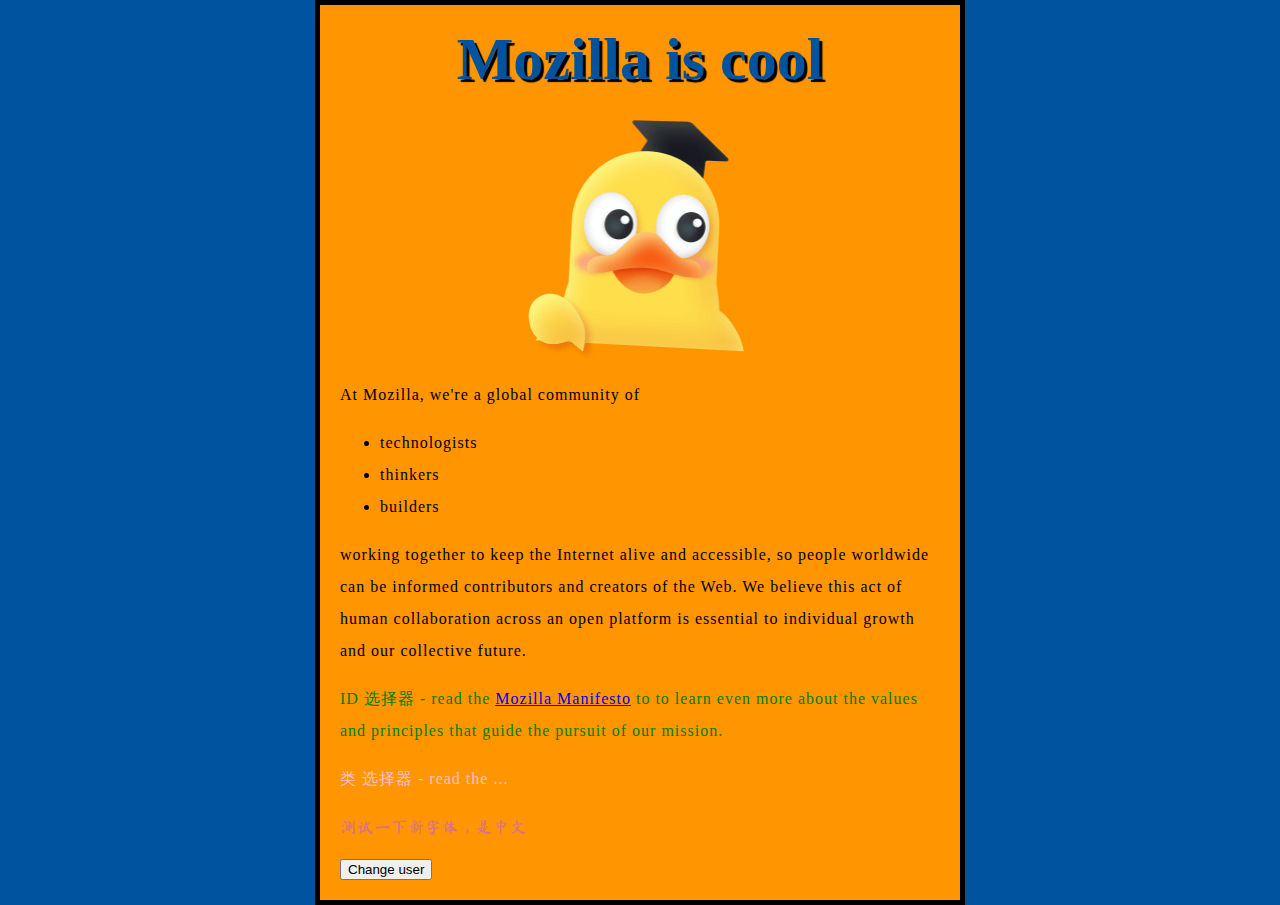
==== index.html @ 48ff8eeb "first commit" ====
<!DOCTYPE html>
<html lang="en-US">
  <head>
    <link href="styles/style.css" rel="stylesheet" />
    <meta charset="utf-8" />
    <meta name="viewport" content="width=device-width" />
    <title> my test page</title>
    <!-- 字体 -->
    <link rel="preconnect" href="https://fonts.googleapis.com">
    <link rel="preconnect" href="https://fonts.gstatic.com" crossorigin>
    <link href="https://fonts.googleapis.com/css2?family=Ma+Shan+Zheng&family=Montserrat+Underline:ital,wght@0,100..900;1,100..900&display=swap" rel="stylesheet">  
  </head>
  <body>
    <!-- 注释 -->
     <h1>Mozilla is cool</h1>
    <img src="images/homeLogo.png" alt="Logo" />
    <p>At Mozilla, we're a global community of</p>
      <ul>
        <li>technologists</li>
        <li>thinkers</li>
        <li>builders</li>
      </ul>
      <p>
        working together to keep the Internet alive and accessible, so people worldwide can be informed contributors and creators of the Web. We believe this act of human collaboration across an open platform is essential to individual growth and our collective future.
      </p>
      <!-- ID选择器 -->
      <p id="my-id2">
        ID 选择器 - read the <a href="https://www.mozilla.org/zh-CN/about/manifesto/"> Mozilla Manifesto</a> to  to learn even more about the values and principles that guide the pursuit of our mission.
      </p>
      <!-- class选择器 -->
      <p class="my-class2">
        类 选择器 - read the ...
      </p>
      <p class="ma-shan-zheng-regular">
        测试一下新字体，是中文
      </p>
      <button>Change user</button>
      <script src="scripts/main.js"></script>
  </body>

</html>
---- styles/style.css ----
/* 元素选择器，也称作标签或类型选择器； p */
h1 {
    font-size: 60px;
    text-align: center;
}

p,
li {
    font-size: 16px;
    line-height: 2;
    letter-spacing: 1px;
}

/* ID选择器；#my-id */
#my-id2 {
    color: green;
}

/* 类选择器； .my-class */
.my-class2 {
    color: pink;
}

/* 属性选择器； img[src] */
img[src] {
    color: purple;
}

/* 伪选择器 a:hover */
a:hover {
    font-size: large;
}

.ma-shan-zheng-regular {
    font-family: "Ma Shan Zheng", cursive;
    font-weight: 400;
    font-style: normal;
    color: palevioletred;
}

.my-font-custom1 {
    font-size: 20px;
    font-family: "Ma Shan Zhen", cursive;
}

html {
    background-color: #00539f;
}

body {
    width: 600px;
    margin: 0 auto;
    background-color: #ff9500;
    padding: 0 20px 20px 20px;
    border: 5px solid black;
}

h1 {
    margin: 0;
    padding: 20px 0;
    color: #00539f;
    text-shadow: 3px 3px 1px black;
}

img {
    display: block;
    margin: 0 auto;
}
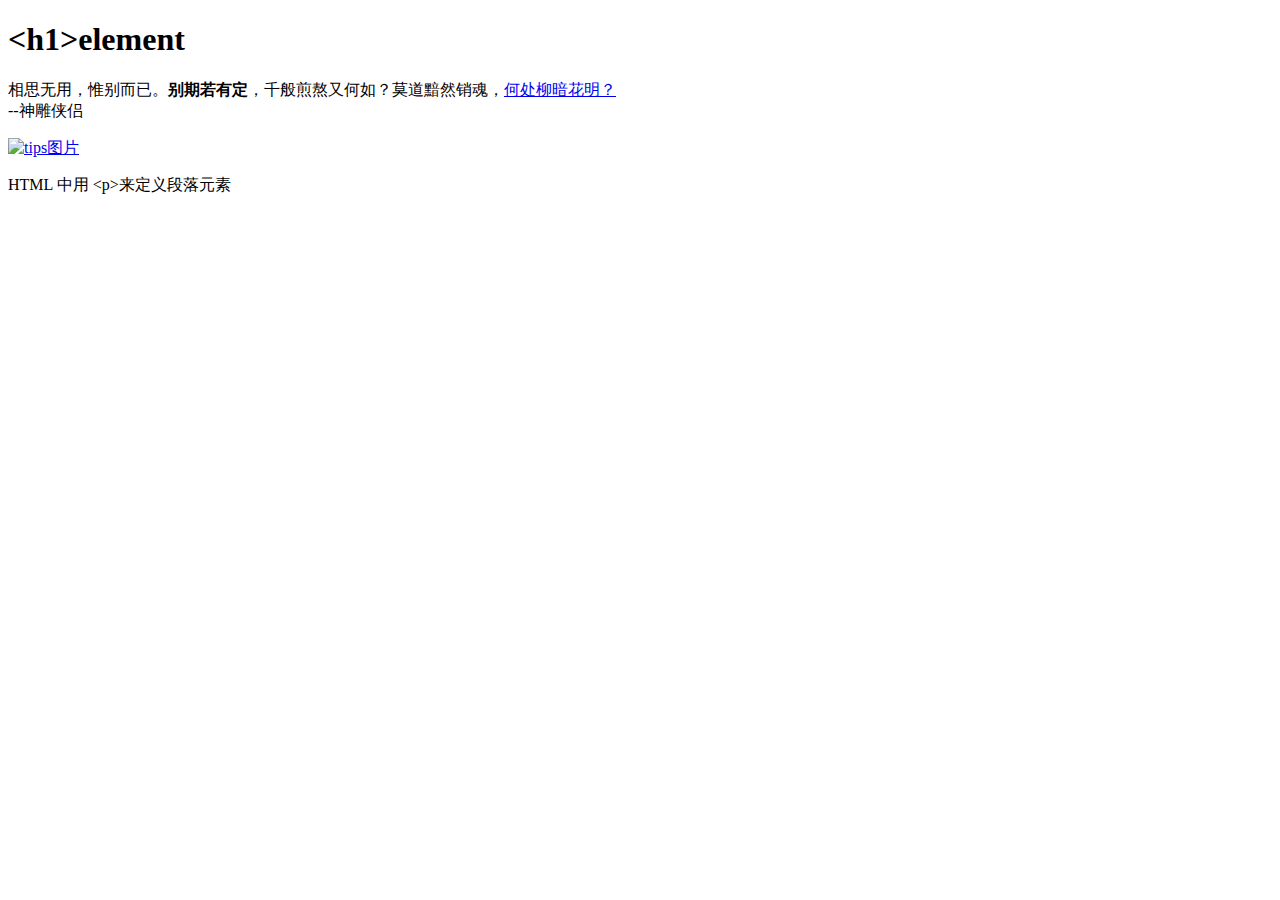
==== commit 023d59dc: "." ====
--- a/index.html
+++ b/index.html
@@ -1,41 +1,28 @@
 <!DOCTYPE html>
 <html lang="en-US">
   <head>
-    <link href="styles/style.css" rel="stylesheet" />
-    <meta charset="utf-8" />
-    <meta name="viewport" content="width=device-width" />
-    <title> my test page</title>
-    <!-- 字体 -->
-    <link rel="preconnect" href="https://fonts.googleapis.com">
-    <link rel="preconnect" href="https://fonts.gstatic.com" crossorigin>
-    <link href="https://fonts.googleapis.com/css2?family=Ma+Shan+Zheng&family=Montserrat+Underline:ital,wght@0,100..900;1,100..900&display=swap" rel="stylesheet">  
+    <meta charset="utf-8">
+    <meta name="viewport" content="width=device-width">
+    <title>练习&lt;title&gt;element</title>
+    <!-- 基本图标 -->
+    <link rel="icon" href="favicon.ico" type="image/x-icon"/>
+    <!-- 含有高分辨率 Retina 显示屏的 iPad Pro -->
+    <link rel="apple-touch-icon" sizes="167x167" href="/apple-touch-icon-167x167.png">
+    <!-- 三倍分辨率的iPhone -->
+    <link rel="apple-touch-icon" sizes="180x180" href="/apple-touch-icon-180x180.png">
+    <!-- 没有 Retina 的iPad、iPad mini等 -->
+    <link rel="apple-touch-icon" sizes="152x152" href="/apple-touch-icon-152x152.png">
+    <!-- 二倍分辨率的 iPhone 和其他设备 -->
+    <link rel="apple-touch-icon" sizes="152x152" href="/apple-touch-icon-120x120.png">
   </head>
   <body>
-    <!-- 注释 -->
-     <h1>Mozilla is cool</h1>
-    <img src="images/homeLogo.png" alt="Logo" />
-    <p>At Mozilla, we're a global community of</p>
-      <ul>
-        <li>technologists</li>
-        <li>thinkers</li>
-        <li>builders</li>
-      </ul>
-      <p>
-        working together to keep the Internet alive and accessible, so people worldwide can be informed contributors and creators of the Web. We believe this act of human collaboration across an open platform is essential to individual growth and our collective future.
-      </p>
-      <!-- ID选择器 -->
-      <p id="my-id2">
-        ID 选择器 - read the <a href="https://www.mozilla.org/zh-CN/about/manifesto/"> Mozilla Manifesto</a> to  to learn even more about the values and principles that guide the pursuit of our mission.
-      </p>
-      <!-- class选择器 -->
-      <p class="my-class2">
-        类 选择器 - read the ...
-      </p>
-      <p class="ma-shan-zheng-regular">
-        测试一下新字体，是中文
-      </p>
-      <button>Change user</button>
-      <script src="scripts/main.js"></script>
+    <h1>&lt;h1&gt;element</h1>
+    <p>
+      相思无用，惟别而已。<strong>别期若有定</strong>，千般煎熬又何如？莫道黯然销魂，<a href="https://www.baidu.com" title="点我点我" target="_blank">何处柳暗花明？</a><br>
+      --神雕侠侣
+    </p>
+    <a href="https://www.baidu.com"><img src="https://roy-tian.github.io/learning-area/extras/tools/playable-code/images/sdxl.jfif" alt="tips图片"></a>
+    <p>HTML 中用 &lt;p&gt;来定义段落元素</p>
   </body>
-
+  
 </html>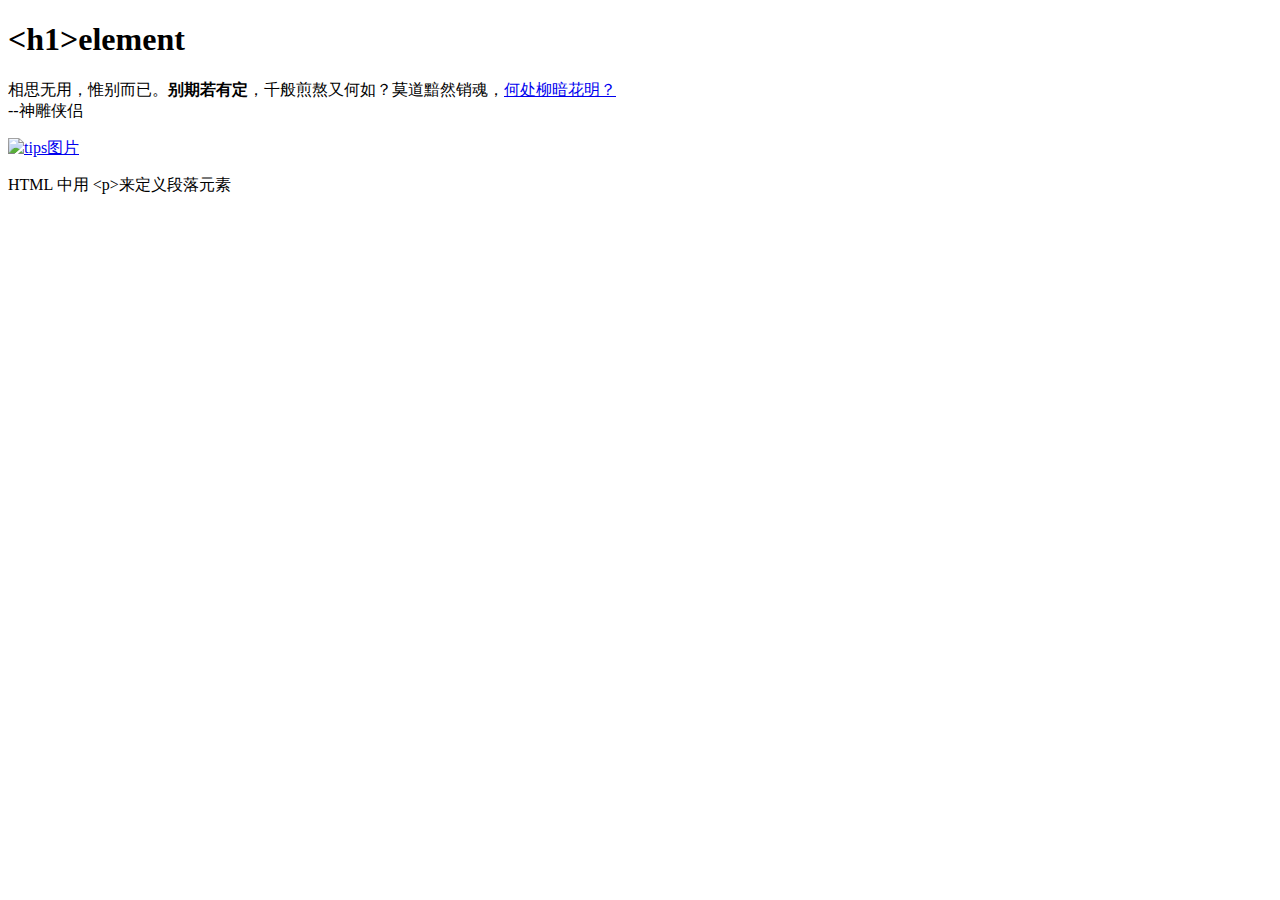
==== commit 2eba8582: "." ====
--- a/index.html
+++ b/index.html
@@ -7,13 +7,13 @@
     <!-- 基本图标 -->
     <link rel="icon" href="favicon.ico" type="image/x-icon"/>
     <!-- 含有高分辨率 Retina 显示屏的 iPad Pro -->
-    <link rel="apple-touch-icon" sizes="167x167" href="/apple-touch-icon-167x167.png">
+    <link rel="apple-touch-icon" sizes="167x167" href="apple-touch-icon-167x167.png"/>
     <!-- 三倍分辨率的iPhone -->
-    <link rel="apple-touch-icon" sizes="180x180" href="/apple-touch-icon-180x180.png">
+    <link rel="apple-touch-icon" sizes="180x180" href="apple-touch-icon-180x180.png"/>
     <!-- 没有 Retina 的iPad、iPad mini等 -->
-    <link rel="apple-touch-icon" sizes="152x152" href="/apple-touch-icon-152x152.png">
+    <link rel="apple-touch-icon" sizes="152x152" href="apple-touch-icon-152x152.png"/>
     <!-- 二倍分辨率的 iPhone 和其他设备 -->
-    <link rel="apple-touch-icon" sizes="152x152" href="/apple-touch-icon-120x120.png">
+    <link rel="apple-touch-icon" sizes="152x152" href="apple-touch-icon-120x120.png"/>
   </head>
   <body>
     <h1>&lt;h1&gt;element</h1>
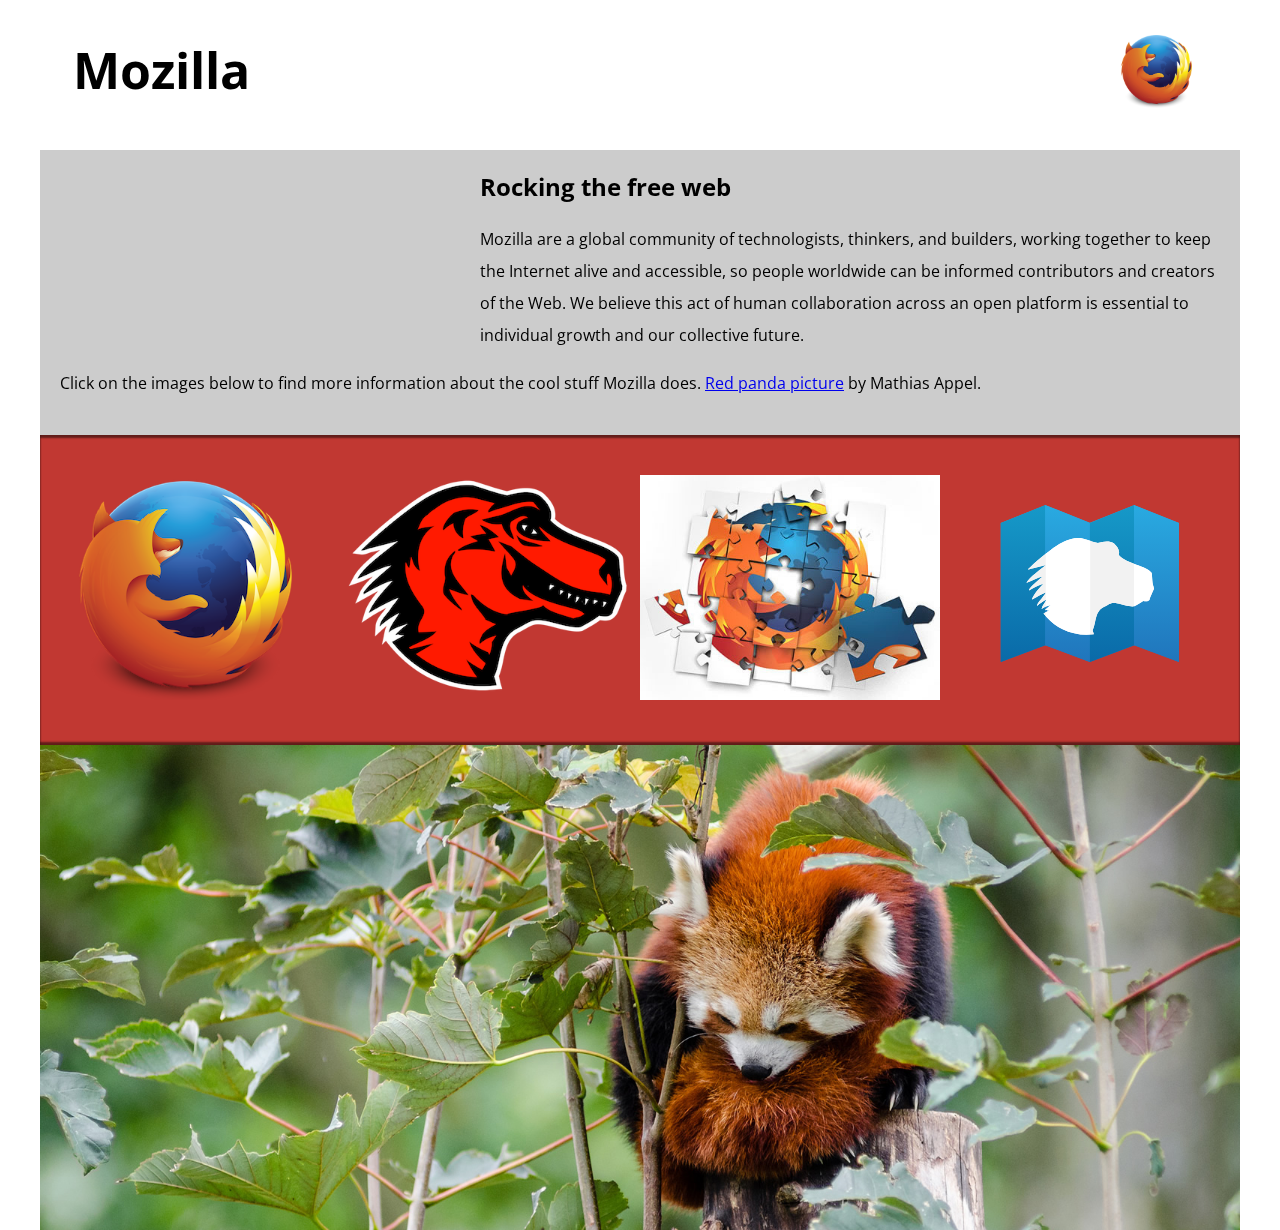
==== commit 4df1a4fb: "." ====
--- a/index.html
+++ b/index.html
@@ -3,26 +3,158 @@
   <head>
     <meta charset="utf-8">
     <meta name="viewport" content="width=device-width">
-    <title>练习&lt;title&gt;element</title>
-    <!-- 基本图标 -->
-    <link rel="icon" href="favicon.ico" type="image/x-icon"/>
-    <!-- 含有高分辨率 Retina 显示屏的 iPad Pro -->
-    <link rel="apple-touch-icon" sizes="167x167" href="apple-touch-icon-167x167.png"/>
-    <!-- 三倍分辨率的iPhone -->
-    <link rel="apple-touch-icon" sizes="180x180" href="apple-touch-icon-180x180.png"/>
-    <!-- 没有 Retina 的iPad、iPad mini等 -->
-    <link rel="apple-touch-icon" sizes="152x152" href="apple-touch-icon-152x152.png"/>
-    <!-- 二倍分辨率的 iPhone 和其他设备 -->
-    <link rel="apple-touch-icon" sizes="152x152" href="apple-touch-icon-120x120.png"/>
+    <title>Mozilla splash page</title>
+    <link href='https://fonts.googleapis.com/css?family=Open+Sans:400,700' rel='stylesheet' type='text/css'>
+    <style>
+      /* header and body setup */
+
+      html {
+        font-family: 'Open Sans', sans-serif;
+        background: url(pattern.png);
+      }
+
+      body {
+        width: 100%;
+        max-width: 1200px;
+        margin: 0 auto;
+        background-color: white;
+        position: relative;
+      }
+
+      /* Header styling */
+
+      header {
+        height: 150px;
+      }
+
+      header img {
+        width: 100px;
+        position: absolute;
+        right: 32.5px;
+        top: 32.5px;
+      }
+
+      h1 {
+        font-size: 50px;
+        line-height: 140px;
+        margin: 0 0 0 32.5px;
+      }
+
+      /* main section and video styling */
+
+      main {
+        background: #ccc;
+      }
+
+      article {
+        padding: 20px;
+      }
+
+      h2 {
+        margin-top: 0;
+      }
+
+      p {
+        line-height: 2;
+      }
+
+      iframe {
+        float: left;
+        margin: 0 20px 20px 0;
+        max-width: 100%;
+      }
+
+      /* further info links */
+
+      .further-info {
+        clear: left;
+        padding: 40px 0;
+        background: #c13832;
+        box-shadow: inset 0 3px 2px rgba(0,0,0,0.5),
+                    inset 0 -3px 2px rgba(0,0,0,0.5);
+      }
+
+      .further-info a {
+        width: 25%;
+        display: block;
+        float: left;
+      }
+
+      .further-info img {
+        max-width: 100%;
+      }
+
+      .clearfix {
+        clear: both;
+      }
+
+      /* Red panda image */
+
+      .red-panda img {
+        display: block;
+        max-width: 100%;
+      }
+    </style>
   </head>
   <body>
-    <h1>&lt;h1&gt;element</h1>
-    <p>
-      相思无用，惟别而已。<strong>别期若有定</strong>，千般煎熬又何如？莫道黯然销魂，<a href="https://www.baidu.com" title="点我点我" target="_blank">何处柳暗花明？</a><br>
-      --神雕侠侣
-    </p>
-    <a href="https://www.baidu.com"><img src="https://roy-tian.github.io/learning-area/extras/tools/playable-code/images/sdxl.jfif" alt="tips图片"></a>
-    <p>HTML 中用 &lt;p&gt;来定义段落元素</p>
+    <header>
+      <h1>Mozilla</h1>
+      <!-- insert <img> element, link to the small
+          version of the Firefox logo -->
+      <img src="images/firefox_logo-only_RGB.png" />
+    </header>
+
+    <main>
+      <article>
+        <!-- insert iframe from youtube -->
+        <iframe src="//player.bilibili.com/player.html?isOutside=true&aid=3303261&bvid=BV1rs411d7hC&cid=5221343&p=2" width="400" scrolling="no" border="0" frameborder="no" framespacing="0" allowfullscreen="true"></iframe>
+
+        <h2>Rocking the free web</h2>
+
+        <p>Mozilla are a global community of technologists, thinkers, and builders, working together to keep the Internet alive and accessible, so people worldwide can be informed contributors and creators of the Web. We believe this act of human collaboration across an open platform is essential to individual growth and our collective future.</p>
+
+        <p>Click on the images below to find more information about the cool stuff Mozilla does. <a href="https://www.flickr.com/photos/mathiasappel/21675551065/">Red panda picture</a> by Mathias Appel.</p>
+      </article>
+
+      <div class="further-info">
+        <!-- insert images with srcsets and sizes -->
+        <a href="https://www.mozilla.org/en-US/firefox/new/">
+          <img 
+          srcset="images/firefox_logo-only_RGB_400.png 400w, images/firefox_logo-only_RGB_120.png 120w"
+          sizes="(max-width: 500px) 120px, 400px"
+          src="images/firefox_logo-only_RGB.png"
+          alt="一个logo图片" />
+        </a>
+        <a href="https://www.mozilla.org/">
+          <img 
+          srcset="images/mozilla-dinosaur-head_400.png 400w, images/mozilla-dinosaur-head_120.png 120w"
+          sizes="(max-width: 500px) 120px, 400px"
+          src="images/mozilla-dinosaur-head.png"
+          alt="一个恐龙图片" />
+        </a>
+        <a href="https://addons.mozilla.org/">
+          <img
+          srcset="images/firefox-addons_400.jpg 400w, images/firefox-addons_120.jpg 120w"
+          sizes="(max-width: 500px) 120px, 400px"
+          src="images/firefox-addons.jpg"
+          alt="一个拼图"
+          />
+        </a>
+        <a href="https://developer.mozilla.org/en-US/">
+          <img src="images/mdn.svg" alt="一个折叠图片">
+        </a>
+        <div class="clearfix"></div>
+      </div>
+
+      <div class="red-panda">
+        <!-- insert picture element -->
+         <picture>
+          <source media="max-width: 599px" srcset="images/red-panda_600.jpg /">
+          <source media="min-width: 600px" srcset="images/red-panda_1200.jpg /">
+          <img src="images/red-panda.jpg" alt="小熊猫图片"/>
+         </picture>
+      </div>
+
+    </main>
   </body>
-  
 </html>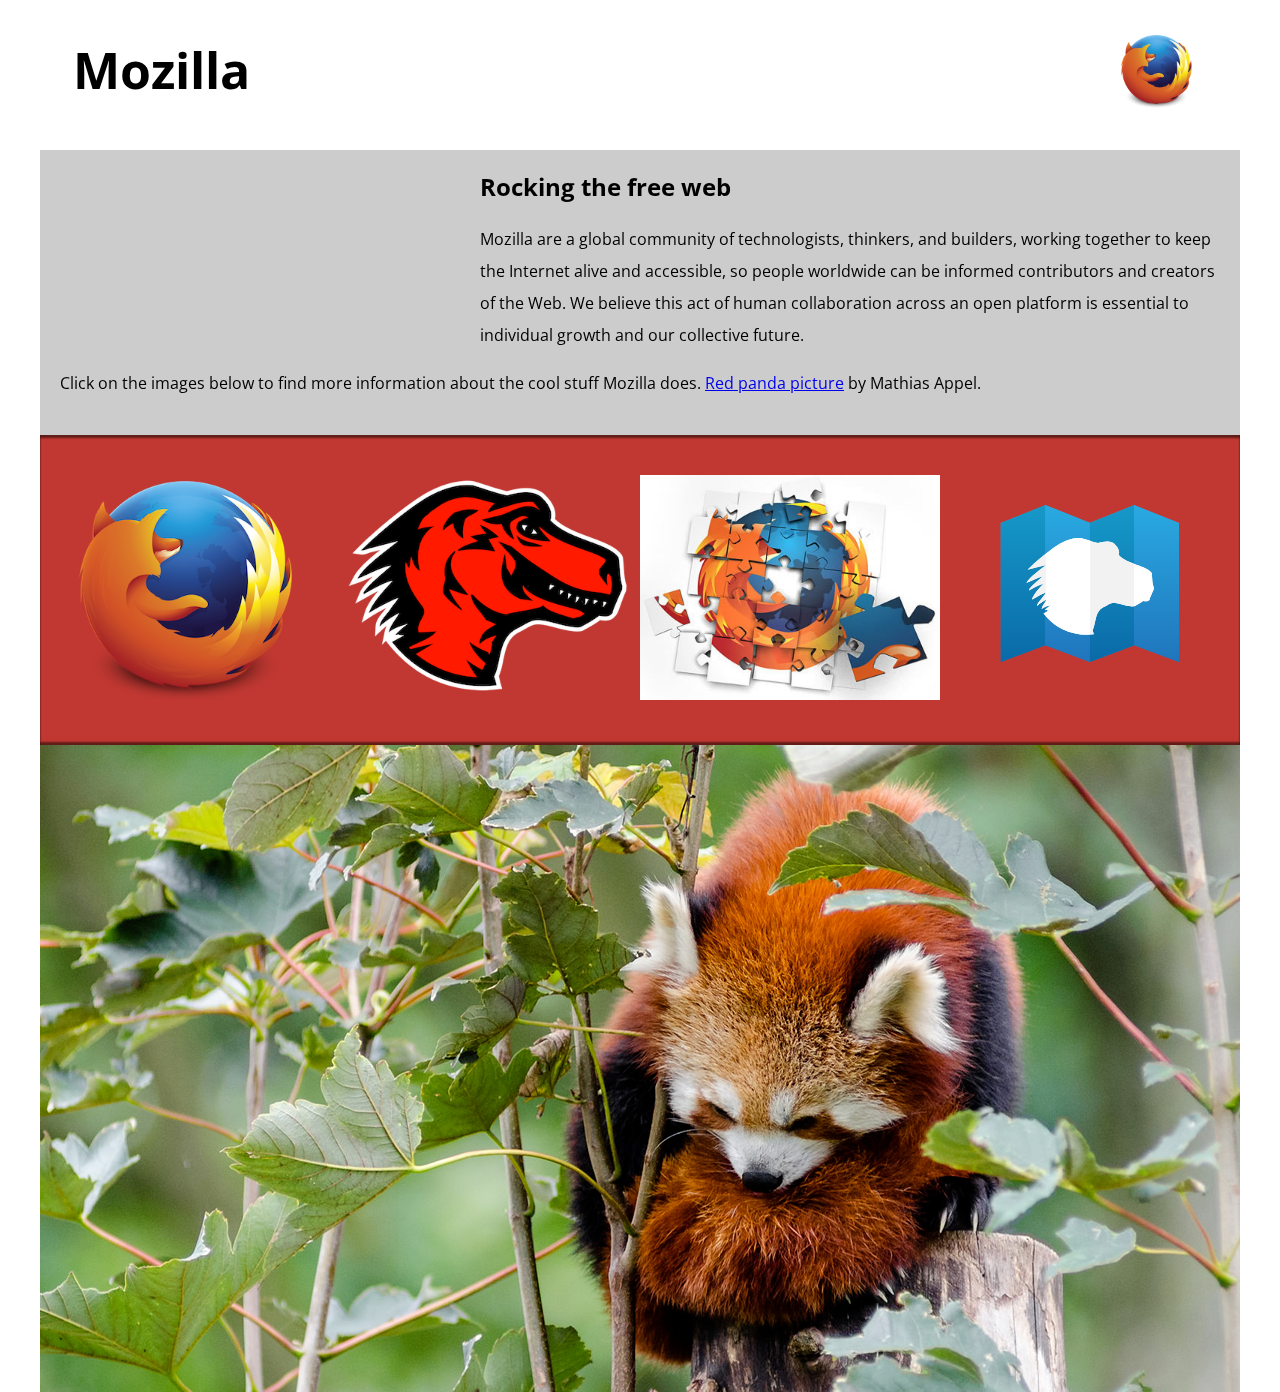
==== commit 24467380: "." ====
--- a/index.html
+++ b/index.html
@@ -149,8 +149,8 @@
       <div class="red-panda">
         <!-- insert picture element -->
          <picture>
-          <source media="max-width: 599px" srcset="images/red-panda_600.jpg /">
-          <source media="min-width: 600px" srcset="images/red-panda_1200.jpg /">
+          <source media="(max-width: 599px)" srcset="images/red-panda_600.png" />
+          <source media="(min-width: 600px)" srcset="images/red-panda_1200.png" />
           <img src="images/red-panda.jpg" alt="小熊猫图片"/>
          </picture>
       </div>
